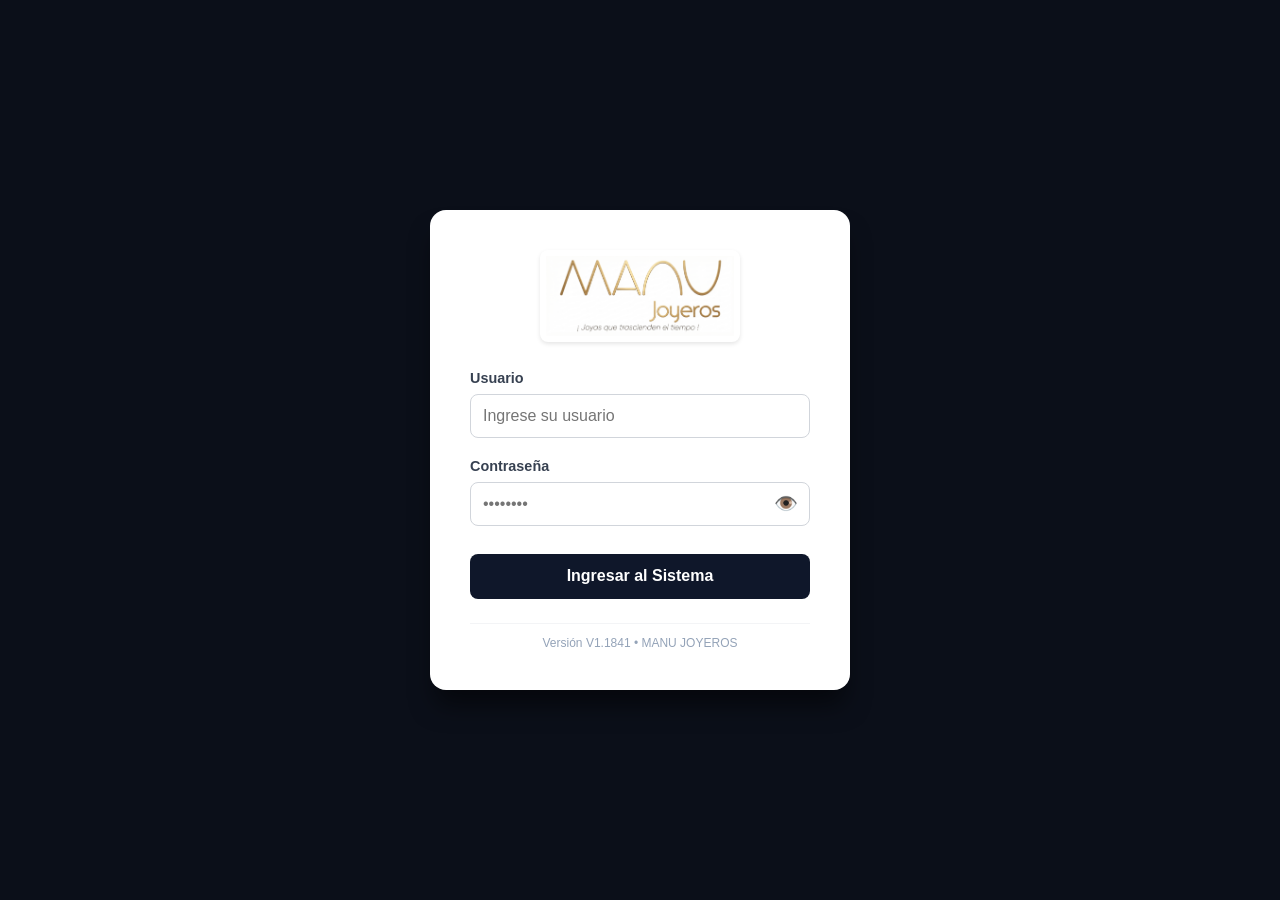
==== catalogomanu.html @ d4cb7642 "Refactor HTML structure and styles for catalog" ====
<!DOCTYPE html>
<html lang="es">
<head>
    <meta charset="UTF-8">
    <meta name="viewport" content="width=device-width, initial-scale=1.0">
    <title>Catálogo Digital - MANU JOYEROS</title>
    <link rel="stylesheet" href="css/styles.css">
    <style>
        body { background-color: #f8fafc; font-family: 'Segoe UI', Tahoma, Geneva, Verdana, sans-serif; color: #0f172a; margin: 0; padding: 0; }
        
        .catalog-header { 
            background: linear-gradient(135deg, #0f172a 0%, #1e293b 100%); 
            color: #ffffff; 
            padding: 25px 20px; 
            text-align: center; 
            box-shadow: 0 4px 12px rgba(0,0,0,0.1); 
            display: flex;
            flex-direction: column;
            align-items: center;
            justify-content: center;
            gap: 10px;
        }

        .catalog-logo-container { 
            background-color: #ffffff; 
            padding: 6px; 
            border-radius: 8px; 
            display: inline-block; 
            width: 100%; 
            max-width: 180px; 
            box-shadow: 0 2px 6px rgba(0,0,0,0.15); 
        }

        .catalog-logo-img { 
            width: 100%; 
            height: auto; 
            display: block; 
            object-fit: contain; 
        }

        .catalog-subtitle { 
            font-size: 0.80rem; 
            text-transform: uppercase; 
            letter-spacing: 2px; 
            color: #d97706; 
            font-weight: 600; 
            margin-top: 4px;
        }
        
        .catalog-container { max-width: 1200px; margin: 30px auto; padding: 0 15px; }
        
        .filters-bar { display: flex; justify-content: center; gap: 10px; margin-bottom: 25px; flex-wrap: wrap; }
        .filter-btn { background: #ffffff; border: 1.5px solid #cbd5e1; padding: 8px 16px; border-radius: 20px; font-weight: 600; font-size: 0.85rem; cursor: pointer; color: #475569; transition: all 0.2s; }
        .filter-btn:hover, .filter-btn.active { background: #0f172a; color: #ffffff; border-color: #0f172a; }

        .products-grid { display: grid; grid-template-columns: repeat(auto-fill, minmax(280px, 1fr)); gap: 20px; }
        
        .product-card { background: #ffffff; border-radius: 14px; border: 1px solid #e2e8f0; overflow: hidden; box-shadow: 0 4px 12px rgba(0,0,0,0.04); display: flex; flex-direction: column; transition: transform 0.2s, box-shadow 0.2s; position: relative; }
        .product-card:hover { transform: translateY(-3px); box-shadow: 0 10px 25px rgba(0,0,0,0.08); }
        
        .product-img-box { width: 100%; height: 240px; background: #f1f5f9; display: flex; align-items: center; justify-content: center; position: relative; overflow: hidden; }
        .product-img-box img { width: 100%; height: 100%; object-fit: cover; }
        
        .sku-tag { position: absolute; top: 10px; left: 10px; background: rgba(15, 23, 42, 0.85); color: #fff; padding: 3px 10px; border-radius: 12px; font-size: 0.75rem; font-weight: 600; backdrop-filter: blur(4px); z-index: 2; }

        /* Insignia de descuento grande y profesional */
        .discount-badge-pro {
            position: absolute;
            top: 12px;
            right: 12px;
            background: #ffffff;
            border: 2px solid #dc2626;
            border-radius: 10px;
            padding: 6px 10px;
            display: flex;
            flex-direction: column;
            align-items: center;
            justify-content: center;
            box-shadow: 0 4px 12px rgba(220, 38, 38, 0.25);
            z-index: 3;
            text-align: center;
            min-width: 65px;
        }
        .discount-top-text {
            background: #dc2626;
            color: #ffffff;
            font-size: 0.55rem;
            font-weight: 800;
            letter-spacing: 1.5px;
            padding: 1px 6px;
            border-radius: 4px;
            text-transform: uppercase;
            margin-bottom: 2px;
        }
        .discount-main-num {
            color: #dc2626;
            font-size: 1.25rem;
            font-weight: 900;
            line-height: 1;
            letter-spacing: -0.5px;
        }
        .discount-bottom-text {
            color: #dc2626;
            font-size: 0.65rem;
            font-weight: 800;
            letter-spacing: 1px;
            text-transform: uppercase;
            margin-top: 1px;
        }

        .product-info { padding: 18px; display: flex; flex-direction: column; flex: 1; }
        .product-title { font-size: 1rem; font-weight: bold; color: #0f172a; margin-bottom: 6px; line-height: 1.4; }
        .product-details { font-size: 0.80rem; color: #64748b; margin-bottom: 15px; line-height: 1.4; flex: 1; }
        
        .product-price-row { display: flex; justify-content: space-between; align-items: center; border-top: 1px solid #f1f5f9; padding-top: 12px; margin-top: auto; }
        .price-label-cat { font-size: 0.68rem; text-transform: uppercase; color: #94a3b8; font-weight: bold; display: block; }
        .price-val-cat { font-size: 1.2rem; font-weight: bold; color: #10b981; }
        
        /* Estilos para precios con descuento */
        .price-old { font-size: 0.85rem; color: #94a3b8; text-decoration: line-through; margin-right: 6px; font-weight: 600; }
        .price-val-discount { font-size: 1.2rem; font-weight: bold; color: #dc2626; }

        /* Insignia SOLD inferior con el mismo formato imponente y llamativo */
        .sold-badge-pro {
            background: #ffffff;
            border: 2px solid #0f172a;
            border-radius: 8px;
            padding: 4px 14px;
            display: inline-flex;
            flex-direction: column;
            align-items: center;
            justify-content: center;
            box-shadow: 0 3px 10px rgba(15, 23, 42, 0.2);
            text-align: center;
        }
        .sold-main-text {
            color: #0f172a;
            font-size: 1.1rem;
            font-weight: 900;
            line-height: 1.1;
            letter-spacing: 3px;
        }

        /* Botón de Certificado para productos disponibles */
        .btn-cert-link { background: #0f172a; color: white; border: none; padding: 6px 12px; border-radius: 6px; font-size: 0.78rem; font-weight: 600; cursor: pointer; text-decoration: none; display: inline-flex; align-items: center; gap: 4px; transition: background 0.2s; }
        .btn-cert-link:hover { background: #1e293b; }

        /* Botón de WhatsApp "Quiero uno igual" en verde oficial */
        .btn-whatsapp-link { background: #25d366; color: white; border: none; padding: 6px 12px; border-radius: 6px; font-size: 0.78rem; font-weight: 600; cursor: pointer; text-decoration: none; display: inline-flex; align-items: center; gap: 4px; transition: background 0.2s; box-shadow: 0 2px 5px rgba(37, 211, 102, 0.2); }
        .btn-whatsapp-link:hover { background: #20ba5a; }

        .catalog-footer { text-align: center; padding: 40px 20px; color: #94a3b8; font-size: 0.8rem; border-top: 1px solid #e2e8f0; margin-top: 40px; line-height: 1.5; }
    </style>
</head>
<body>

    <header class="catalog-header">
        <div class="catalog-logo-container">
            <img src="manu_joyeros.jpg" alt="MANU JOYEROS" class="catalog-logo-img">
        </div>
        <div class="catalog-subtitle">Catálogo Digital Oficial de Alta Joyería</div>
    </header>

    <div class="catalog-container">
        <div class="filters-bar" id="filtersContainer">
            <button class="filter-btn active" onclick="filtrarPorCategoria('TODOS', event)">✨ Todos</button>
            <button class="filter-btn" onclick="filtrarPorCategoria('ANILLOS', event)">💍 Anillos</button>
            <button class="filter-btn" onclick="filtrarPorCategoria('CADENAS', event)">⛓️ Cadenas</button>
            <button class="filter-btn" onclick="filtrarPorCategoria('ARETES', event)">💎 Aretes</button>
            <button class="filter-btn" onclick="filtrarPorCategoria('DIJES', event)">✨ Dijes</button>
            <button class="filter-btn" onclick="filtrarPorCategoria('PULSERAS', event)">🔗 Pulseras</button>
        </div>

        <div id="catalogGrid" class="products-grid">
            <p style="grid-column: 1 / -1; text-align: center; color: #64748b; padding: 40px 0;">Cargando catálogo de joyas...</p>
        </div>
    </div>

    <footer class="catalog-footer">
        <strong id="lblFooterEmpresa" style="font-size: 0.95rem; color: #0f172a;">MANU JOYEROS</strong><br>
        NIT: <span id="lblFooterNit">900.000.000-1</span> • Tel: <span id="lblFooterTel">+57 (300) 8123125</span><br>
        Dirección Principal: <span id="lblFooterDir">Ak 7 #115-60 Local 100017</span><br>
        <span id="lblFooterEdificio">Hacienda Santa Barbara</span><br>
        <span id="lblFooterCiudad">Bogotá D.C., Colombia</span><br>
        <em style="margin-top: 4px; display: inline-block;">Joyas que trascienden el tiempo</em><br>
        <span style="font-size: 0.75rem; color: #cbd5e1; margin-top: 6px; display: inline-block;" id="lblCatalogVersion">Versión Cargando... • MANU JOYEROS</span>
    </footer>

    <script src="js/config.js"></script>
    <script src="js/api.js"></script>
    <script>
        let productosGlobales = [];
        let valorOroDiaGlobal = 250000;

        document.addEventListener("DOMContentLoaded", async () => {
            // Sincronización automática absoluta y directa desde CONFIG global
            let empresaNombre = "MANU JOYEROS";
            let empresaNit = "900.000.000-1";
            let empresaTel = "+57 (300) 8123125";
            let empresaDir = "Ak 7 #115-60 Local 100017";
            let empresaEdificio = "Hacienda Santa Barbara";
            let empresaCiudad = "Bogotá D.C., Colombia";
            let versionSistema = "V1.1155";

            if (typeof CONFIG !== 'undefined') {
                if (CONFIG.VERSION) versionSistema = CONFIG.VERSION;
                if (CONFIG.NOMBRE_EMPRESA) empresaNombre = CONFIG.NOMBRE_EMPRESA;
                if (CONFIG.NIT) empresaNit = CONFIG.NIT;
                if (CONFIG.TELEFONO) empresaTel = CONFIG.TELEFONO;
                if (CONFIG.DIRECCION) empresaDir = CONFIG.DIRECCION;
                if (CONFIG.EDIFICIO_O_LOCAL) empresaEdificio = CONFIG.EDIFICIO_O_LOCAL;
                if (CONFIG.CIUDAD) empresaCiudad = CONFIG.CIUDAD;
            }

            document.getElementById("lblFooterEmpresa").textContent = empresaNombre;
            document.getElementById("lblFooterNit").textContent = empresaNit;
            document.getElementById("lblFooterTel").textContent = empresaTel;
            document.getElementById("lblFooterDir").textContent = empresaDir;
            document.getElementById("lblFooterEdificio").textContent = empresaEdificio;
            document.getElementById("lblFooterCiudad").textContent = empresaCiudad;
            document.getElementById("lblCatalogVersion").textContent = `Versión ${versionSistema} • ${empresaNombre}`;

            await cargarDatosCatalogo();
        });

        async function cargarDatosCatalogo() {
            try {
                const [resOro, resProd] = await Promise.all([
                    API.llamar("obtenerValorOroDia", {}, "GET"),
                    API.llamar("obtenerProductos", {}, "GET")
                ]);

                if (resOro && resOro.status === "success" && resOro.valor_oro_dia) {
                    valorOroDiaGlobal = Number(resOro.valor_oro_dia);
                }

                if (resProd && resProd.status === "success" && resProd.data) {
                    productosGlobales = resProd.data;
                    renderizarProductos(productosGlobales);
                } else {
                    document.getElementById("catalogGrid").innerHTML = `<p style="grid-column: 1 / -1; text-align: center; color: #ef4444; font-weight: bold;">No se pudo cargar el inventario de joyas.</p>`;
                }
            } catch (error) {
                document.getElementById("catalogGrid").innerHTML = `<p style="grid-column: 1 / -1; text-align: center; color: #ef4444;">Error de conexión con el servidor.</p>`;
            }
        }

        function filtrarPorCategoria(categoria, event) {
            document.querySelectorAll(".filter-btn").forEach(b => b.classList.remove("active"));
            if (event && event.target) event.target.classList.add("active");

            if (categoria === 'TODOS') {
                renderizarProductos(productosGlobales);
            } else {
                const filtrados = productosGlobales.filter(p => String(p.ID_Categoria || p.categoria || "").trim().toUpperCase() === categoria);
                renderizarProductos(filtrados);
            }
        }

        function renderizarProductos(lista) {
            const grid = document.getElementById("catalogGrid");
            if (!lista || lista.length === 0) {
                grid.innerHTML = `<p style="grid-column: 1 / -1; text-align: center; color: #64748b; padding: 40px 0;">No hay joyas disponibles en esta categoría.</p>`;
                return;
            }

            let html = "";
            lista.forEach(p => {
                let sku = p.SKU || p.sku || "SN";
                let nombre = p.Nombre || p.nombre || "Joya Exclusiva";
                let material = p.Material_Oro || p.Material || p.material || p.ID_Proveedor || "ORO 18K";
                let color = p.Color || p.ID_Subcategoria || "";
                
                let pesoCrudo = p.Peso || p.peso || 0;
                let pesoItem = parseFloat(String(pesoCrudo).replace(',', '.')) || 0;

                let valPiedra = Number(p.Valor_Piedra) || 0;
                let margen = Number(p.Porcentaje_Venta) || 100;
                let descPct = Number(p.Tiene_Descuento) || 0;

                let baseVentaCalculada = valPiedra + (pesoItem * valorOroDiaGlobal);
                let precioBase = baseVentaCalculada * (1 + (margen / 100));
                let valorVenta = precioBase - (precioBase * (descPct / 100));
                let precioBaseFinal = Math.round(isNaN(precioBase) ? 0 : precioBase);
                let valorVentaFinal = Math.round(isNaN(valorVenta) ? 0 : valorVenta);

                let foto = p.Foto || p.foto || "";
                let fotoHtml = foto ? `<img src="${foto}" alt="${nombre}" loading="lazy">` : `<span style="font-size: 3.5rem;">💍</span>`;

                // Validar si el producto tiene descuento
                let tieneDescuento = descPct > 0;
                let discountTagHtml = tieneDescuento ? `
                    <div class="discount-badge-pro">
                        <span class="discount-top-text">UP TO</span>
                        <span class="discount-main-num">${descPct}%</span>
                        <span class="discount-bottom-text">OFF</span>
                    </div>
                ` : '';

                // Validar si el producto está vendido o no disponible
                let estadoItem = String(p.Estado || p.estado || "DISPONIBLE").trim().toUpperCase();
                let esVendido = (estadoItem !== "DISPONIBLE" && estadoItem !== "" && estadoItem !== "-");

                let skuToken = btoa(sku);
                let certLink = `https://glasas.github.io/MANU_JOYEROS/cert.html?token=${skuToken}`;
                
                // Enlace de WhatsApp directo con el mensaje "Quiero uno igual"
                let textoWp = encodeURIComponent(`Hola MANU JOYEROS, vi esta joya en el catálogo digital (marcada como SOLD) y quiero uno igual:\n\n*SKU:* ${sku}\n*Modelo:* ${nombre}\n*Material:* ${material} ${color ? '• ' + color : ''} ${pesoItem > 0 ? '• ' + pesoItem + 'g' : ''}\n*(Nota: Adjunto la foto de la joya de referencia).*`);
                let whatsappLink = `https://wa.me/573208123125?text=${textoWp}`;

                // Renderizado dinámico de la sección inferior
                let seccionInferiorHtml = '';
                if (esVendido) {
                    seccionInferiorHtml = `
                        <div>
                            <span class="price-label-cat">Estado</span>
                            <div class="sold-badge-pro">
                                <span class="sold-main-text">SOLD</span>
                            </div>
                        </div>
                        <a href="${whatsappLink}" target="_blank" class="btn-whatsapp-link" title="Solicitar Fabricación">💬 Quiero uno igual</a>
                    `;
                } else if (tieneDescuento) {
                    seccionInferiorHtml = `
                        <div>
                            <span class="price-label-cat">Oferta Especial</span>
                            <div>
                                <span class="price-old">$${precioBaseFinal.toLocaleString()}</span>
                                <span class="price-val-discount">$${valorVentaFinal.toLocaleString()} COP</span>
                            </div>
                        </div>
                        <a href="${certLink}" target="_blank" class="btn-cert-link">📜 Certificado</a>
                    `;
                } else {
                    seccionInferiorHtml = `
                        <div>
                            <span class="price-label-cat">Valor Comercial</span>
                            <span class="price-val-cat">$${valorVentaFinal.toLocaleString()} COP</span>
                        </div>
                        <a href="${certLink}" target="_blank" class="btn-cert-link">📜 Certificado</a>
                    `;
                }

                html += `
                    <div class="product-card">
                        <div class="product-img-box">
                            <span class="sku-tag">SKU: ${sku}</span>
                            ${discountTagHtml}
                            ${fotoHtml}
                        </div>
                        <div class="product-info">
                            <div class="product-title">${nombre}</div>
                            <div class="product-details">
                                Material: ${material} ${color ? '• ' + color : ''} ${pesoItem > 0 ? '• ' + pesoItem + 'g' : ''}
                            </div>
                            <div class="product-price-row">
                                ${seccionInferiorHtml}
                            </div>
                        </div>
                    </div>
                `;
            });

            grid.innerHTML = html;
        }
    </script>
</body>
</html>
---- css/styles.css ----
:root {
    --primary: #0f172a;
    --primary-hover: #1e293b;
    --accent: #d97706;
    --bg-color: #f1f5f9;
    --white: #ffffff;
    --text-color: #334155;
    --error-color: #ef4444;
}

* {
    box-sizing: border-box;
    margin: 0;
    padding: 0;
    font-family: 'Segoe UI', Tahoma, Geneva, Verdana, sans-serif;
    -webkit-tap-highlight-color: transparent;
}

/* Estilos Login */
body.login-body {
    background-color: #0b0f19;
    display: flex;
    justify-content: center;
    align-items: center;
    height: 100vh;
    padding: 1rem;
}

.login-card {
    background: var(--white);
    padding: 2.5rem;
    border-radius: 16px;
    width: 100%;
    max-width: 420px;
    box-shadow: 0 20px 25px -5px rgba(0, 0, 0, 0.5);
}

.login-header {
    text-align: center;
    margin-bottom: 2rem;
}

.login-header h2 {
    color: var(--primary);
    font-size: 1.8rem;
    margin-bottom: 0.5rem;
}

.login-header p {
    color: #64748b;
    font-size: 0.9rem;
}

.form-group {
    margin-bottom: 1.25rem;
}

.form-group label {
    display: block;
    margin-bottom: 0.5rem;
    color: var(--text-color);
    font-weight: 600;
    font-size: 0.9rem;
}

.password-container {
    position: relative;
    display: flex;
    align-items: center;
}

.password-container input, .form-group input[type="text"], .form-group input[type="password"], .form-group input[type="number"], .form-group input[type="date"], .form-group select {
    width: 100%;
    padding: 0.75rem;
    border: 1px solid #cbd5e1;
    border-radius: 8px;
    font-size: 1rem;
    outline: none;
    transition: border-color 0.2s;
    background: #fff;
}

.password-container input {
    padding-right: 45px;
}

.form-group input:focus, .password-container input:focus, .form-group select:focus {
    border-color: var(--accent);
}

.toggle-password {
    position: absolute;
    right: 12px;
    background: none;
    border: none;
    cursor: pointer;
    font-size: 1.2rem;
    color: #64748b;
}

.btn-primary {
    width: 100%;
    padding: 0.85rem;
    background-color: var(--primary);
    color: var(--white);
    border: none;
    border-radius: 8px;
    font-size: 1rem;
    font-weight: bold;
    cursor: pointer;
    transition: background-color 0.2s;
    margin-top: 0.5rem;
}

.btn-primary:hover {
    background-color: var(--primary-hover);
}

.error-msg {
    margin-top: 1rem;
    color: var(--error-color);
    font-size: 0.85rem;
    text-align: center;
    font-weight: 600;
}

.login-footer-version {
    margin-top: 1.5rem;
    text-align: center;
    font-size: 0.75rem;
    color: #94a3b8;
    border-top: 1px solid #f1f5f9;
    padding-top: 0.75rem;
}

/* Layout Principal App */
body.app-body {
    background-color: var(--bg-color);
    display: flex;
    height: 100vh;
    overflow: hidden;
}

.sidebar {
    width: 260px;
    background-color: var(--primary);
    color: var(--white);
    display: flex;
    flex-direction: column;
    transition: transform 0.3s ease;
    z-index: 1000;
}

.sidebar-overlay {
    display: none;
    position: fixed;
    top: 0; left: 0; width: 100%; height: 100%;
    background: rgba(0,0,0,0.5);
    z-index: 900;
}

.sidebar-overlay.active {
    display: block;
}

.sidebar-header {
    padding: 1.25rem;
    border-bottom: 1px solid rgba(255,255,255,0.1);
    text-align: center;
}

.sidebar-logo-container {
    width: 100%;
    max-width: 140px;
    margin: 0 auto 8px auto;
    text-align: center;
}

.sidebar-logo-img {
    width: 100%;
    height: auto;
    max-height: 55px;
    object-fit: contain;
    border-radius: 6px;
    display: block;
    margin: 0 auto;
}

.badge {
    background-color: var(--accent);
    color: var(--white);
    padding: 0.2rem 0.6rem;
    border-radius: 4px;
    font-size: 0.75rem;
    font-weight: bold;
    text-transform: uppercase;
}

.sidebar-nav {
    padding: 0.5rem 0;
    flex: 1;
    overflow-y: auto;
}

.nav-link {
    display: block;
    padding: 0.7rem 1.25rem;
    color: #94a3b8;
    text-decoration: none;
    font-weight: 500;
    font-size: 0.9rem;
    transition: all 0.2s;
}

.nav-link:hover, .nav-link.active {
    color: var(--white);
    background-color: var(--primary-hover);
    border-left: 4px solid var(--accent);
}

.text-danger { color: #f87171 !important; }

.sidebar-footer-version {
    padding: 0.85rem;
    text-align: center;
    font-size: 0.72rem;
    color: #64748b;
    border-top: 1px solid rgba(255,255,255,0.1);
}

.main-content {
    flex: 1;
    display: flex;
    flex-direction: column;
    overflow: hidden;
}

.top-bar {
    background: var(--white);
    padding: 1rem 1.5rem;
    display: flex;
    justify-content: space-between;
    align-items: center;
    box-shadow: 0 1px 3px rgba(0,0,0,0.05);
    min-height: 65px;
}

.menu-toggle {
    display: none;
    background: none;
    border: none;
    font-size: 1.5rem;
    cursor: pointer;
    color: var(--primary);
    padding: 4px 8px;
}

.user-info {
    font-weight: 600;
    color: var(--primary);
    font-size: 0.95rem;
}

.content-body {
    padding: 1.5rem;
    overflow-y: auto;
    flex: 1;
}

/* Banner de Bienvenida Superior */
.welcome-banner {
    background: linear-gradient(135deg, #1e293b 0%, #0f172a 100%);
    color: var(--white);
    padding: 22px 25px;
    border-radius: 12px;
    display: flex;
    justify-content: space-between;
    align-items: center;
    box-shadow: 0 4px 6px -1px rgba(0, 0, 0, 0.1);
    margin-bottom: 20px;
}

.welcome-text h1 {
    margin: 0;
    font-size: 1.25rem;
    font-weight: 600;
}

.welcome-text h1 span {
    color: #38bdf8;
}

.welcome-text p {
    margin: 6px 0 0 0;
    color: #94a3b8;
    font-size: 0.85rem;
}

/* Tarjetas y Contenedores */
.card {
    background: var(--white);
    padding: 1.5rem;
    border-radius: 12px;
    box-shadow: 0 2px 4px rgba(0,0,0,0.04);
    border: 1px solid #e2e8f0;
}

/* Tablas Profesionales Responsive */
.table-container {
    width: 100%;
    overflow-x: auto;
    margin-top: 1rem;
    border-radius: 8px;
    border: 1px solid #e2e8f0;
    -webkit-overflow-scrolling: touch;
}

.data-table {
    width: 100%;
    border-collapse: collapse;
    text-align: left;
    font-size: 0.88rem;
    white-space: nowrap;
}

.data-table th {
    background-color: #f8fafc;
    color: var(--primary);
    padding: 12px 14px;
    font-weight: 600;
    border-bottom: 1px solid #e2e8f0;
}

.data-table td {
    padding: 12px 14px;
    border-bottom: 1px solid #f1f5f9;
    color: var(--text-color);
}

.data-table tr:hover {
    background-color: #f8fafc;
}

/* --- Barra de Herramientas Moderna y Ordenada --- */
.catalog-toolbar {
    display: flex;
    align-items: center;
    justify-content: space-between;
    gap: 12px;
    margin-bottom: 1.5rem;
    flex-wrap: wrap;
    background: #f8fafc;
    padding: 12px 16px;
    border-radius: 10px;
    border: 1px solid #e2e8f0;
}

.toolbar-group-actions {
    display: flex;
    align-items: center;
    gap: 8px;
    flex-wrap: wrap;
}

.btn-modern {
    display: inline-flex;
    align-items: center;
    gap: 6px;
    padding: 0.55rem 1rem;
    border-radius: 8px;
    font-size: 0.85rem;
    font-weight: 600;
    cursor: pointer;
    border: 1px solid transparent;
    transition: all 0.2s ease;
    text-decoration: none;
    box-shadow: 0 1px 2px rgba(0,0,0,0.05);
}

.btn-modern:hover {
    transform: translateY(-1px);
    box-shadow: 0 4px 6px -1px rgba(0,0,0,0.1);
}

.btn-modern.btn-primary-action { background: #0f172a; color: #ffffff; border-color: #0f172a; }
.btn-modern.btn-primary-action:hover { background: #1e293b; }

.btn-modern.btn-success-action { background: #059669; color: #ffffff; border-color: #059669; }
.btn-modern.btn-success-action:hover { background: #047857; }

.btn-modern.btn-info-action { background: #2563eb; color: #ffffff; border-color: #2563eb; }
.btn-modern.btn-info-action:hover { background: #1d4ed8; }

.btn-modern.btn-warning-action { background: #d97706; color: #ffffff; border-color: #d97706; }
.btn-modern.btn-warning-action:hover { background: #b45309; }

.btn-modern.btn-purple-action { background: #7c3aed; color: #ffffff; border-color: #7c3aed; }
.btn-modern.btn-purple-action:hover { background: #6d28d9; }

.btn-modern.btn-danger-action { background: #ffffff; color: #dc2626; border-color: #fca5a5; }
.btn-modern.btn-danger-action:hover { background: #fee2e2; }

.btn-modern.btn-refresh-action { background: #ffffff; color: #475569; border-color: #cbd5e1; padding: 0.55rem 0.75rem; }
.btn-modern.btn-refresh-action:hover { background: #f1f5f9; color: #0f172a; }

.toolbar-search-box {
    display: flex;
    align-items: center;
    background: #ffffff;
    border: 1px solid #cbd5e1;
    border-radius: 8px;
    padding: 4px 10px;
    width: 100%;
    max-width: 280px;
    transition: border-color 0.2s;
}

.toolbar-search-box:focus-within {
    border-color: #2563eb;
    box-shadow: 0 0 0 3px rgba(37, 99, 235, 0.1);
}

.toolbar-search-box input {
    border: none;
    outline: none;
    font-size: 0.88rem;
    width: 100%;
    padding: 4px;
    background: transparent;
    color: #0f172a;
}

/* Modales Profesionales Centrados */
.image-modal {
    display: none;
    position: fixed;
    top: 0; left: 0;
    width: 100%; height: 100%;
    background: rgba(0, 0, 0, 0.75);
    justify-content: center;
    align-items: center;
    z-index: 2000;
    padding: 1rem;
}

.image-modal.active {
    display: flex !important;
}

.image-modal-content {
    max-width: 90%;
    max-height: 85vh;
    border-radius: 8px;
}

.img-thumbnail-container {
    width: 38px;
    height: 38px;
    border-radius: 6px;
    overflow: hidden;
    cursor: pointer;
    border: 1px solid #cbd5e1;
    display: inline-flex;
    justify-content: center;
    align-items: center;
    background: #f8fafc;
}

.img-thumbnail-container img {
    width: 100%;
    height: 100%;
    object-fit: cover;
}

/* Paginación */
.pagination-container {
    display: flex;
    justify-content: space-between;
    align-items: center;
    margin-top: 1rem;
    font-size: 0.85rem;
    color: #64748b;
    flex-wrap: wrap;
    gap: 10px;
}

.pagination-buttons {
    display: flex;
    gap: 8px;
    align-items: center;
}

.btn-page {
    background: #f1f5f9;
    border: 1px solid #cbd5e1;
    padding: 6px 12px;
    border-radius: 6px;
    cursor: pointer;
    font-weight: 600;
    color: var(--primary);
    font-size: 0.85rem;
}

.btn-page:disabled {
    opacity: 0.5;
    cursor: not-allowed;
}

/* Adaptabilidad para Móviles */
@media (max-width: 768px) {
    .sidebar {
        position: fixed;
        height: 100%;
        transform: translateX(-100%);
    }
    .sidebar.active {
        transform: translateX(0);
    }
    .menu-toggle {
        display: block;
    }
    .welcome-banner {
        flex-direction: column;
        align-items: flex-start;
        gap: 12px;
    }
    .card {
        padding: 1rem;
    }
    .catalog-toolbar {
        flex-direction: column;
        align-items: stretch;
    }
}
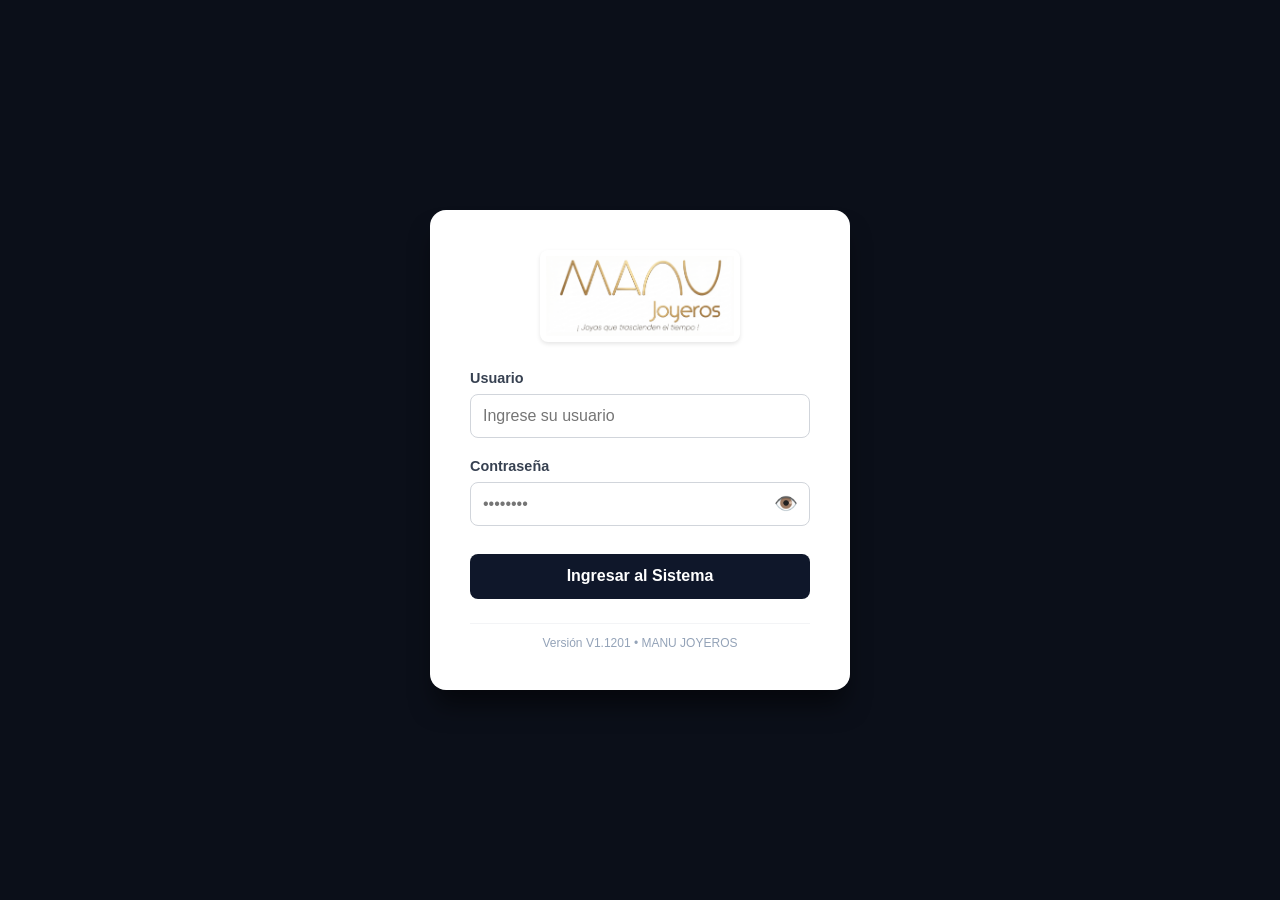
==== commit 1e6bc0b5: "Update catalogomanu.html" ====
--- a/catalogomanu.html
+++ b/catalogomanu.html
@@ -63,7 +63,6 @@
         
         .sku-tag { position: absolute; top: 10px; left: 10px; background: rgba(15, 23, 42, 0.85); color: #fff; padding: 3px 10px; border-radius: 12px; font-size: 0.75rem; font-weight: 600; backdrop-filter: blur(4px); z-index: 2; }
 
-        /* Insignia de descuento grande y profesional */
         .discount-badge-pro {
             position: absolute;
             top: 12px;
@@ -81,32 +80,9 @@
             text-align: center;
             min-width: 65px;
         }
-        .discount-top-text {
-            background: #dc2626;
-            color: #ffffff;
-            font-size: 0.55rem;
-            font-weight: 800;
-            letter-spacing: 1.5px;
-            padding: 1px 6px;
-            border-radius: 4px;
-            text-transform: uppercase;
-            margin-bottom: 2px;
-        }
-        .discount-main-num {
-            color: #dc2626;
-            font-size: 1.25rem;
-            font-weight: 900;
-            line-height: 1;
-            letter-spacing: -0.5px;
-        }
-        .discount-bottom-text {
-            color: #dc2626;
-            font-size: 0.65rem;
-            font-weight: 800;
-            letter-spacing: 1px;
-            text-transform: uppercase;
-            margin-top: 1px;
-        }
+        .discount-top-text { background: #dc2626; color: #ffffff; font-size: 0.55rem; font-weight: 800; letter-spacing: 1.5px; padding: 1px 6px; border-radius: 4px; text-transform: uppercase; margin-bottom: 2px; }
+        .discount-main-num { color: #dc2626; font-size: 1.25rem; font-weight: 900; line-height: 1; letter-spacing: -0.5px; }
+        .discount-bottom-text { color: #dc2626; font-size: 0.65rem; font-weight: 800; letter-spacing: 1px; text-transform: uppercase; margin-top: 1px; }
 
         .product-info { padding: 18px; display: flex; flex-direction: column; flex: 1; }
         .product-title { font-size: 1rem; font-weight: bold; color: #0f172a; margin-bottom: 6px; line-height: 1.4; }
@@ -116,11 +92,9 @@
         .price-label-cat { font-size: 0.68rem; text-transform: uppercase; color: #94a3b8; font-weight: bold; display: block; }
         .price-val-cat { font-size: 1.2rem; font-weight: bold; color: #10b981; }
         
-        /* Estilos para precios con descuento */
         .price-old { font-size: 0.85rem; color: #94a3b8; text-decoration: line-through; margin-right: 6px; font-weight: 600; }
         .price-val-discount { font-size: 1.2rem; font-weight: bold; color: #dc2626; }
 
-        /* Insignia SOLD inferior con el mismo formato imponente y llamativo */
         .sold-badge-pro {
             background: #ffffff;
             border: 2px solid #0f172a;
@@ -133,19 +107,11 @@
             box-shadow: 0 3px 10px rgba(15, 23, 42, 0.2);
             text-align: center;
         }
-        .sold-main-text {
-            color: #0f172a;
-            font-size: 1.1rem;
-            font-weight: 900;
-            line-height: 1.1;
-            letter-spacing: 3px;
-        }
-
-        /* Botón de Certificado para productos disponibles */
+        .sold-main-text { color: #0f172a; font-size: 1.1rem; font-weight: 900; line-height: 1.1; letter-spacing: 3px; }
+
         .btn-cert-link { background: #0f172a; color: white; border: none; padding: 6px 12px; border-radius: 6px; font-size: 0.78rem; font-weight: 600; cursor: pointer; text-decoration: none; display: inline-flex; align-items: center; gap: 4px; transition: background 0.2s; }
         .btn-cert-link:hover { background: #1e293b; }
 
-        /* Botón de WhatsApp "Quiero uno igual" en verde oficial */
         .btn-whatsapp-link { background: #25d366; color: white; border: none; padding: 6px 12px; border-radius: 6px; font-size: 0.78rem; font-weight: 600; cursor: pointer; text-decoration: none; display: inline-flex; align-items: center; gap: 4px; transition: background 0.2s; box-shadow: 0 2px 5px rgba(37, 211, 102, 0.2); }
         .btn-whatsapp-link:hover { background: #20ba5a; }
 
@@ -193,7 +159,6 @@
         let valorOroDiaGlobal = 250000;
 
         document.addEventListener("DOMContentLoaded", async () => {
-            // Sincronización automática absoluta y directa desde CONFIG global
             let empresaNombre = "MANU JOYEROS";
             let empresaNit = "900.000.000-1";
             let empresaTel = "+57 (300) 8123125";
@@ -287,7 +252,6 @@
                 let foto = p.Foto || p.foto || "";
                 let fotoHtml = foto ? `<img src="${foto}" alt="${nombre}" loading="lazy">` : `<span style="font-size: 3.5rem;">💍</span>`;
 
-                // Validar si el producto tiene descuento
                 let tieneDescuento = descPct > 0;
                 let discountTagHtml = tieneDescuento ? `
                     <div class="discount-badge-pro">
@@ -297,18 +261,15 @@
                     </div>
                 ` : '';
 
-                // Validar si el producto está vendido o no disponible
                 let estadoItem = String(p.Estado || p.estado || "DISPONIBLE").trim().toUpperCase();
                 let esVendido = (estadoItem !== "DISPONIBLE" && estadoItem !== "" && estadoItem !== "-");
 
                 let skuToken = btoa(sku);
                 let certLink = `https://glasas.github.io/MANU_JOYEROS/cert.html?token=${skuToken}`;
                 
-                // Enlace de WhatsApp directo con el mensaje "Quiero uno igual"
-                let textoWp = encodeURIComponent(`Hola MANU JOYEROS, vi esta joya en el catálogo digital (marcada como SOLD) y quiero uno igual:\n\n*SKU:* ${sku}\n*Modelo:* ${nombre}\n*Material:* ${material} ${color ? '• ' + color : ''} ${pesoItem > 0 ? '• ' + pesoItem + 'g' : ''}\n*(Nota: Adjunto la foto de la joya de referencia).*`);
+                let textoWp = encodeURIComponent(`Hola MANU JOYEROS, vi esta joya en el catálogo digital y quiero más información:\n\n*SKU:* ${sku}\n*Modelo:* ${nombre}\n*Material:* ${material} ${color ? '• ' + color : ''}\n*(Nota: Adjunto la foto de la joya de referencia).*`);
                 let whatsappLink = `https://wa.me/573208123125?text=${textoWp}`;
 
-                // Renderizado dinámico de la sección inferior
                 let seccionInferiorHtml = '';
                 if (esVendido) {
                     seccionInferiorHtml = `
@@ -341,6 +302,12 @@
                     `;
                 }
 
+                // Detalles visibles sin mostrar el peso
+                let detallesVisualesTexto = material;
+                if (color) {
+                    detallesVisualesTexto += ` • ${color}`;
+                }
+
                 html += `
                     <div class="product-card">
                         <div class="product-img-box">
@@ -351,7 +318,7 @@
                         <div class="product-info">
                             <div class="product-title">${nombre}</div>
                             <div class="product-details">
-                                Material: ${material} ${color ? '• ' + color : ''} ${pesoItem > 0 ? '• ' + pesoItem + 'g' : ''}
+                                Material: ${detallesVisualesTexto}
                             </div>
                             <div class="product-price-row">
                                 ${seccionInferiorHtml}
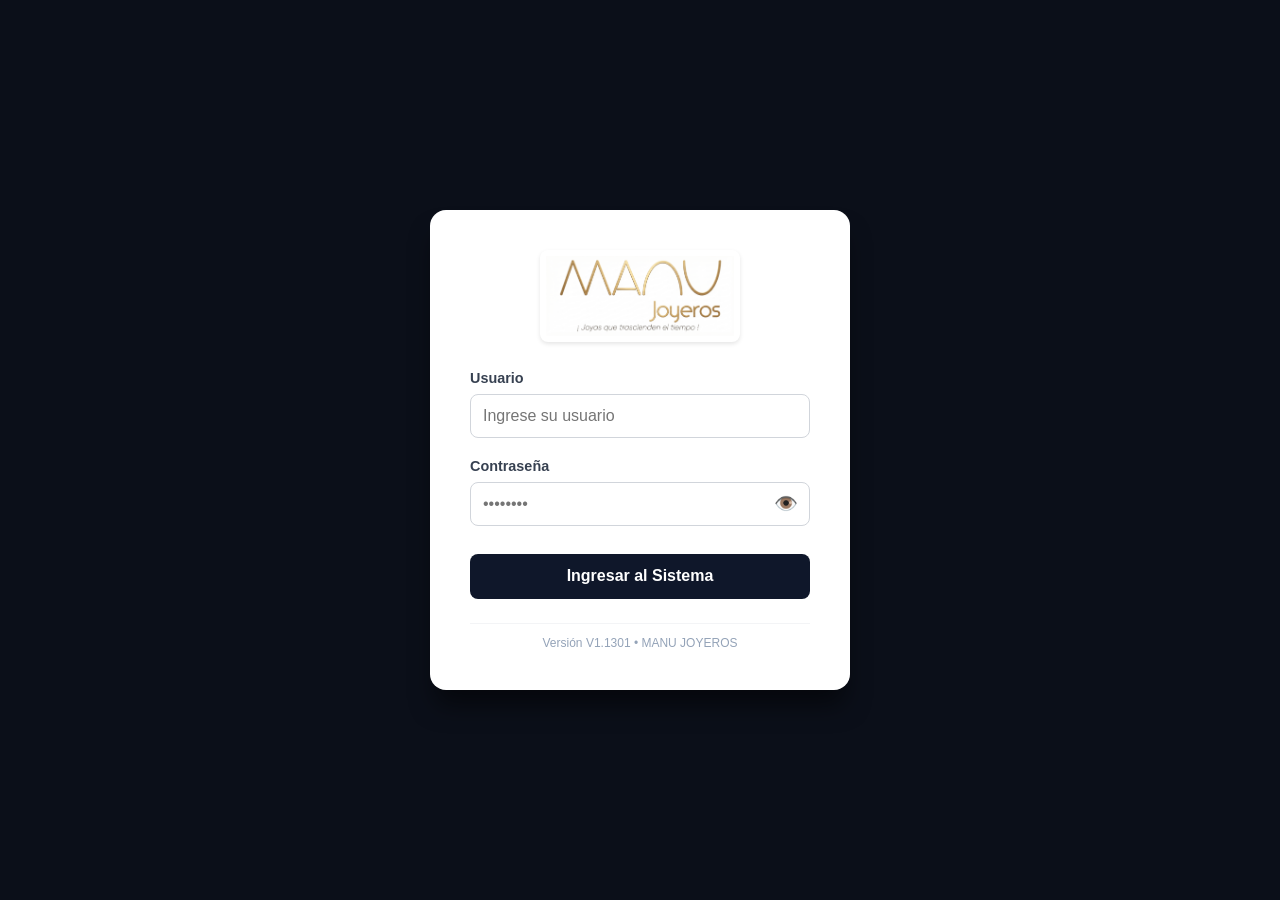
==== commit 7e36070e: "Fix HTML encoding issues in catalogomanu.html" ====
--- a/catalogomanu.html
+++ b/catalogomanu.html
@@ -265,7 +265,7 @@
                 let esVendido = (estadoItem !== "DISPONIBLE" && estadoItem !== "" && estadoItem !== "-");
 
                 let skuToken = btoa(sku);
-                let certLink = `https://glasas.github.io/MANU_JOYEROS/cert.html?token=${skuToken}`;
+                let certLink = `https://glasas.github.io/MANU/cert.html?token=${skuToken}`;
                 
                 let textoWp = encodeURIComponent(`Hola MANU JOYEROS, vi esta joya en el catálogo digital y quiero más información:\n\n*SKU:* ${sku}\n*Modelo:* ${nombre}\n*Material:* ${material} ${color ? '• ' + color : ''}\n*(Nota: Adjunto la foto de la joya de referencia).*`);
                 let whatsappLink = `https://wa.me/573208123125?text=${textoWp}`;
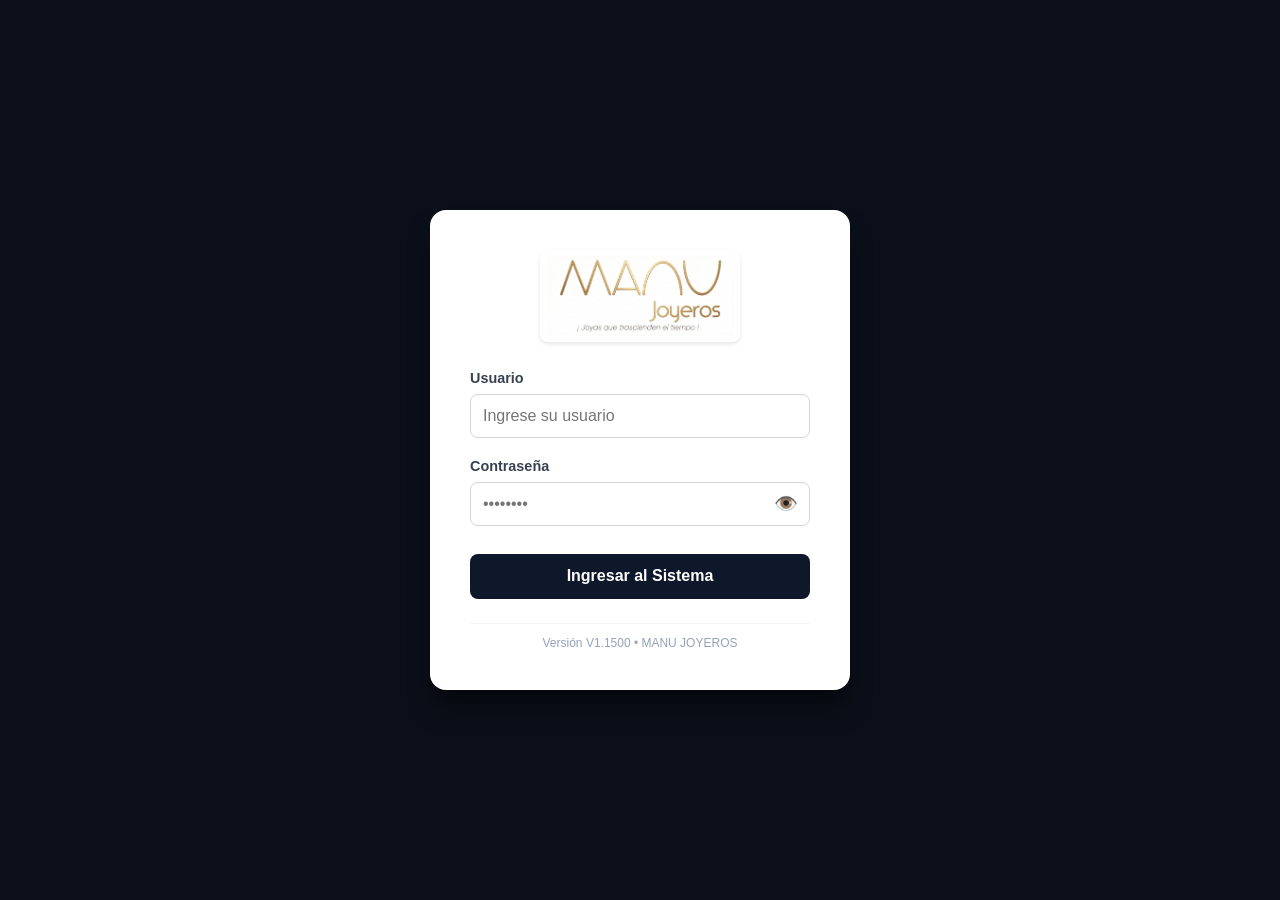
==== commit c17379dd: "Update catalogomanu.html" ====
--- a/catalogomanu.html
+++ b/catalogomanu.html
@@ -268,7 +268,10 @@
                 let certLink = `https://glasas.github.io/MANU/cert.html?token=${skuToken}`;
                 
                 let textoWp = encodeURIComponent(`Hola MANU JOYEROS, vi esta joya en el catálogo digital y quiero más información:\n\n*SKU:* ${sku}\n*Modelo:* ${nombre}\n*Material:* ${material} ${color ? '• ' + color : ''}\n*(Nota: Adjunto la foto de la joya de referencia).*`);
-                let whatsappLink = `https://wa.me/573208123125?text=${textoWp}`;
+                // Limpiamos el teléfono de CONFIG para dejar solo los números requeridos por la API de WhatsApp
+                let telefonoLimpio = CONFIG.TELEFONO.replace(/\D/g, ''); 
+
+                let whatsappLink = `https://wa.me/${telefonoLimpio}?text=${textoWp}`;
 
                 let seccionInferiorHtml = '';
                 if (esVendido) {
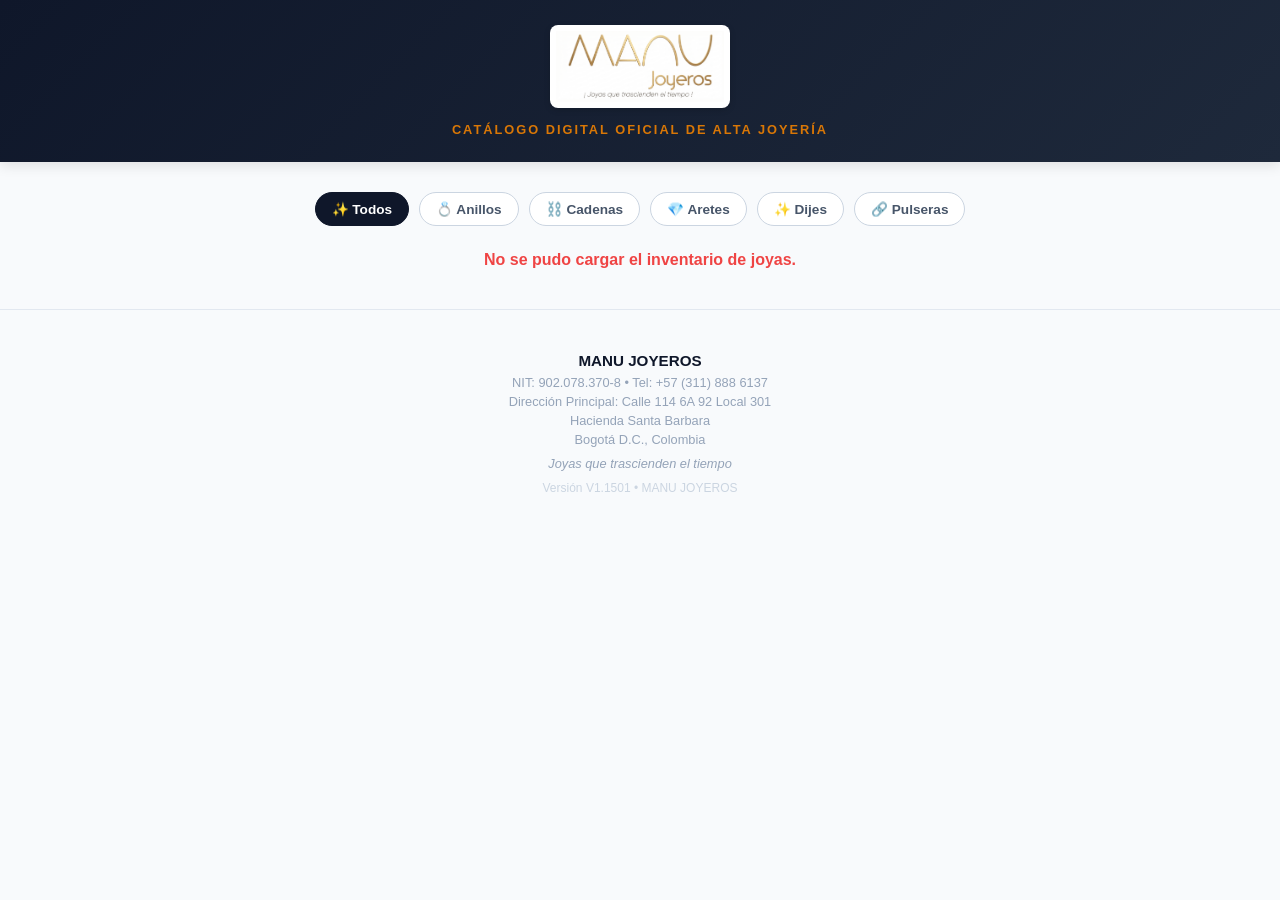
==== commit 751fca4f: "Update catalogomanu.html" ====
--- a/catalogomanu.html
+++ b/catalogomanu.html
@@ -189,12 +189,20 @@
         });
 
         async function cargarDatosCatalogo() {
+            if (typeof mostrarSpinner === "function") {
+                mostrarSpinner("Sincronizando catálogo digital...");
+            }
+
             try {
                 const [resOro, resProd] = await Promise.all([
                     API.llamar("obtenerValorOroDia", {}, "GET"),
                     API.llamar("obtenerProductos", {}, "GET")
                 ]);
 
+                if (typeof ocultarSpinner === "function") {
+                    ocultarSpinner();
+                }
+
                 if (resOro && resOro.status === "success" && resOro.valor_oro_dia) {
                     valorOroDiaGlobal = Number(resOro.valor_oro_dia);
                 }
@@ -206,6 +214,9 @@
                     document.getElementById("catalogGrid").innerHTML = `<p style="grid-column: 1 / -1; text-align: center; color: #ef4444; font-weight: bold;">No se pudo cargar el inventario de joyas.</p>`;
                 }
             } catch (error) {
+                if (typeof ocultarSpinner === "function") {
+                    ocultarSpinner();
+                }
                 document.getElementById("catalogGrid").innerHTML = `<p style="grid-column: 1 / -1; text-align: center; color: #ef4444;">Error de conexión con el servidor.</p>`;
             }
         }
@@ -268,7 +279,6 @@
                 let certLink = `https://glasas.github.io/MANU/cert.html?token=${skuToken}`;
                 
                 let textoWp = encodeURIComponent(`Hola MANU JOYEROS, vi esta joya en el catálogo digital y quiero más información:\n\n*SKU:* ${sku}\n*Modelo:* ${nombre}\n*Material:* ${material} ${color ? '• ' + color : ''}\n*(Nota: Adjunto la foto de la joya de referencia).*`);
-                // Limpiamos el teléfono de CONFIG para dejar solo los números requeridos por la API de WhatsApp
                 let telefonoLimpio = CONFIG.TELEFONO.replace(/\D/g, ''); 
 
                 let whatsappLink = `https://wa.me/${telefonoLimpio}?text=${textoWp}`;
@@ -305,7 +315,6 @@
                     `;
                 }
 
-                // Detalles visibles sin mostrar el peso
                 let detallesVisualesTexto = material;
                 if (color) {
                     detallesVisualesTexto += ` • ${color}`;
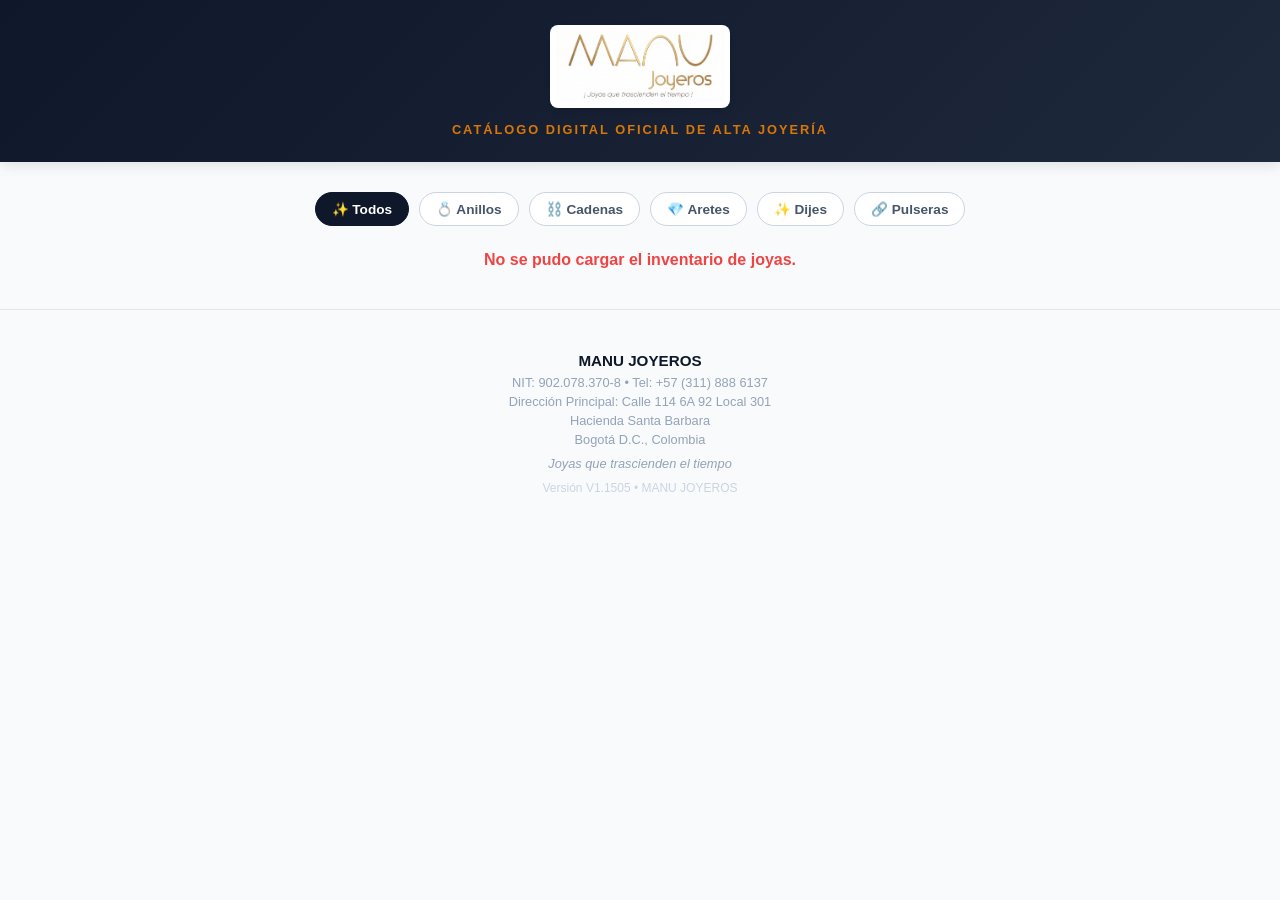
==== commit ee577143: "Update catalogomanu.html" ====
--- a/catalogomanu.html
+++ b/catalogomanu.html
@@ -116,9 +116,60 @@
         .btn-whatsapp-link:hover { background: #20ba5a; }
 
         .catalog-footer { text-align: center; padding: 40px 20px; color: #94a3b8; font-size: 0.8rem; border-top: 1px solid #e2e8f0; margin-top: 40px; line-height: 1.5; }
+
+        /* ESTILOS DEL SPINNER / MODAL DE PROCESAMIENTO */
+        #spinnerOverlay {
+            position: fixed;
+            top: 0;
+            left: 0;
+            width: 100%;
+            height: 100%;
+            background: rgba(15, 23, 42, 0.6);
+            backdrop-filter: blur(3px);
+            display: none;
+            align-items: center;
+            justify-content: center;
+            z-index: 9999;
+        }
+        .spinner-modal {
+            background: #ffffff;
+            padding: 30px 40px;
+            border-radius: 16px;
+            box-shadow: 0 20px 25px -5px rgba(0, 0, 0, 0.1), 0 10px 10px -5px rgba(0, 0, 0, 0.04);
+            text-align: center;
+            max-width: 320px;
+            width: 90%;
+            animation: fadeInScale 0.2s ease-in-out;
+        }
+        .spinner-circle {
+            width: 50px;
+            height: 50px;
+            border: 4px solid #e2e8f0;
+            border-top: 4px solid #0f172a;
+            border-radius: 50%;
+            animation: spin 0.8s linear infinite;
+            margin: 0 auto 16px auto;
+        }
+        @keyframes spin {
+            0% { transform: rotate(0deg); }
+            100% { transform: rotate(360deg); }
+        }
+        @keyframes fadeInScale {
+            from { opacity: 0; transform: scale(0.95); }
+            to { opacity: 1; transform: scale(1); }
+        }
     </style>
 </head>
 <body>
+
+    <!-- MODAL / SPINNER DE CARGA FLOTANTE -->
+    <div id="spinnerOverlay">
+        <div class="spinner-modal">
+            <div class="spinner-circle"></div>
+            <div id="spinnerTexto" style="font-weight: 700; color: #0f172a; font-size: 1.05rem; margin-bottom: 6px;">Procesando...</div>
+            <div style="font-size: 0.8rem; color: #64748b;">Por favor espere un momento.</div>
+        </div>
+    </div>
 
     <header class="catalog-header">
         <div class="catalog-logo-container">
@@ -158,6 +209,19 @@
         let productosGlobales = [];
         let valorOroDiaGlobal = 250000;
 
+        // Funciones del Spinner flotante
+        function mostrarSpinner(mensaje = "Procesando...") {
+            const overlay = document.getElementById("spinnerOverlay");
+            const texto = document.getElementById("spinnerTexto");
+            if (texto) texto.textContent = mensaje;
+            if (overlay) overlay.style.display = "flex";
+        }
+
+        function ocultarSpinner() {
+            const overlay = document.getElementById("spinnerOverlay");
+            if (overlay) overlay.style.display = "none";
+        }
+
         document.addEventListener("DOMContentLoaded", async () => {
             let empresaNombre = "MANU JOYEROS";
             let empresaNit = "900.000.000-1";
@@ -189,9 +253,7 @@
         });
 
         async function cargarDatosCatalogo() {
-            if (typeof mostrarSpinner === "function") {
-                mostrarSpinner("Sincronizando catálogo digital...");
-            }
+            mostrarSpinner("Sincronizando catálogo digital...");
 
             try {
                 const [resOro, resProd] = await Promise.all([
@@ -199,9 +261,7 @@
                     API.llamar("obtenerProductos", {}, "GET")
                 ]);
 
-                if (typeof ocultarSpinner === "function") {
-                    ocultarSpinner();
-                }
+                ocultarSpinner();
 
                 if (resOro && resOro.status === "success" && resOro.valor_oro_dia) {
                     valorOroDiaGlobal = Number(resOro.valor_oro_dia);
@@ -214,9 +274,7 @@
                     document.getElementById("catalogGrid").innerHTML = `<p style="grid-column: 1 / -1; text-align: center; color: #ef4444; font-weight: bold;">No se pudo cargar el inventario de joyas.</p>`;
                 }
             } catch (error) {
-                if (typeof ocultarSpinner === "function") {
-                    ocultarSpinner();
-                }
+                ocultarSpinner();
                 document.getElementById("catalogGrid").innerHTML = `<p style="grid-column: 1 / -1; text-align: center; color: #ef4444;">Error de conexión con el servidor.</p>`;
             }
         }
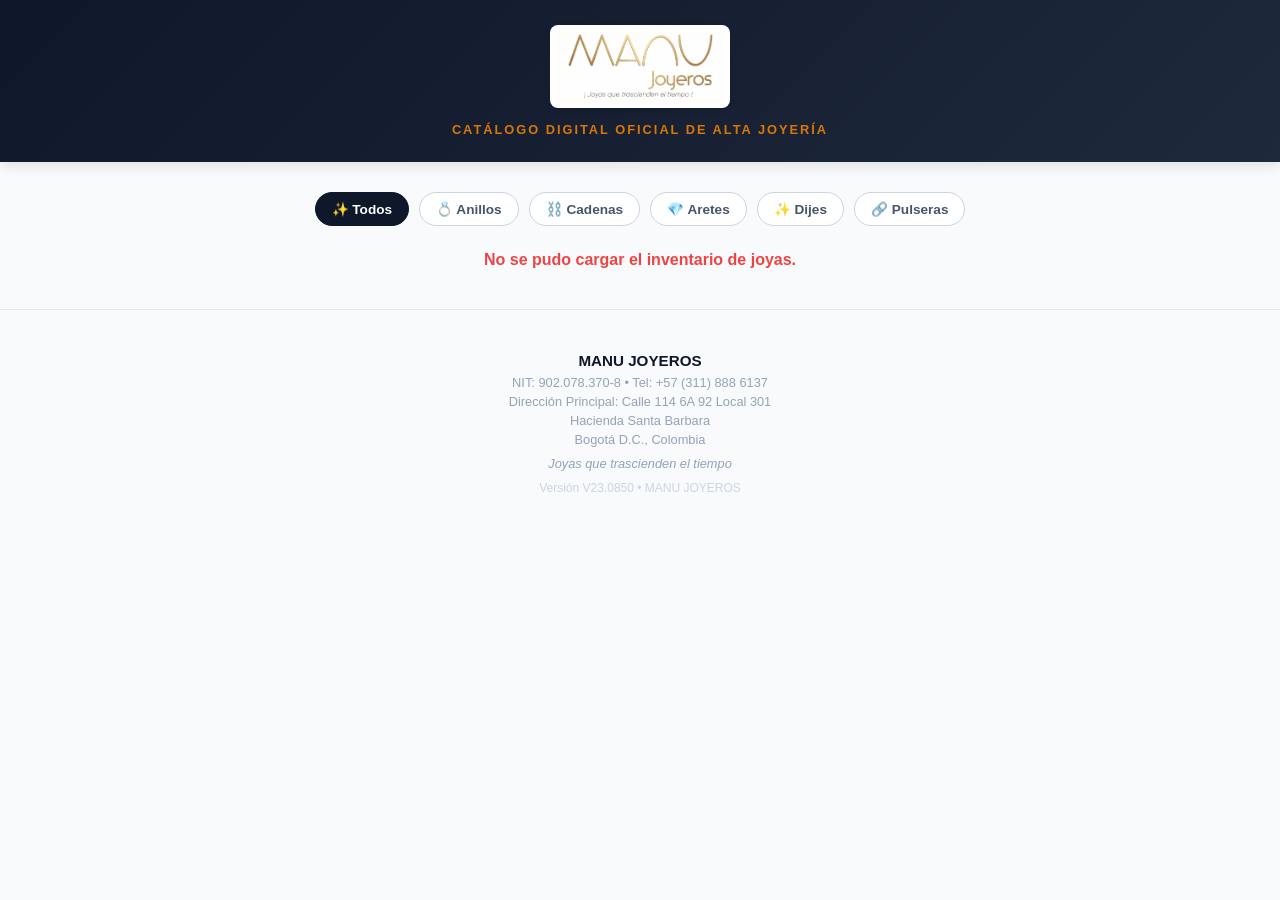
==== commit 71564e4c: "Update catalogomanu.html" ====
--- a/catalogomanu.html
+++ b/catalogomanu.html
@@ -256,9 +256,10 @@
             mostrarSpinner("Sincronizando catálogo digital...");
 
             try {
+                const _ts = Date.now();
                 const [resOro, resProd] = await Promise.all([
-                    API.llamar("obtenerValorOroDia", {}, "GET"),
-                    API.llamar("obtenerProductos", {}, "GET")
+                    API.llamar("obtenerValorOroDia", { _ts: _ts }, "GET"),
+                    API.llamar("obtenerProductos", { _ts: _ts }, "GET")
                 ]);
 
                 ocultarSpinner();
@@ -291,6 +292,45 @@
             }
         }
 
+        function extraerValorPiedraCatalogo(prod) {
+            if (!prod || typeof prod !== "object") return 0;
+            const candidatos = [
+                prod.Valor_Piedra,
+                prod.valor_piedra,
+                prod.VALOR_PIEDRA,
+                prod.Valor_Compra_Piedra,
+                prod.valor_compra_piedra,
+                prod.VALOR_COMPRA_PIEDRA,
+                prod["Valor Compra Piedra"],
+                prod["valor compra piedra"],
+                prod.Piedra,
+                prod.piedra
+            ];
+            for (let val of candidatos) {
+                if (val !== undefined && val !== null && String(val).trim() !== "") {
+                    let limpio = String(val).replace(/[\$\s"]/g, "");
+                    if (limpio.includes(",") && limpio.includes(".")) {
+                        limpio = limpio.replace(/\./g, "").replace(",", ".");
+                    } else if (limpio.includes(",")) {
+                        const partes = limpio.split(",");
+                        if (partes[partes.length - 1].length === 3 && partes.length === 2) {
+                            limpio = limpio.replace(",", "");
+                        } else {
+                            limpio = limpio.replace(",", ".");
+                        }
+                    } else if (limpio.includes(".")) {
+                        const partes = limpio.split(".");
+                        if (partes.length > 2 || (partes.length === 2 && partes[1].length === 3)) {
+                            limpio = limpio.replace(/\./g, "");
+                        }
+                    }
+                    const num = parseFloat(limpio);
+                    if (!isNaN(num)) return num;
+                }
+            }
+            return 0;
+        }
+
         function renderizarProductos(lista) {
             const grid = document.getElementById("catalogGrid");
             if (!lista || lista.length === 0) {
@@ -308,9 +348,12 @@
                 let pesoCrudo = p.Peso || p.peso || 0;
                 let pesoItem = parseFloat(String(pesoCrudo).replace(',', '.')) || 0;
 
-                let valPiedra = Number(p.Valor_Piedra) || 0;
-                let margen = Number(p.Porcentaje_Venta) || 100;
-                let descPct = Number(p.Tiene_Descuento) || 0;
+                let valPiedra = extraerValorPiedraCatalogo(p);
+                let margenRaw = p.Porcentaje_Venta !== undefined ? p.Porcentaje_Venta : (p.porcentaje_venta !== undefined ? p.porcentaje_venta : 100);
+                let margen = Number(margenRaw);
+                if (isNaN(margen)) margen = 100;
+                let descRaw = p.Tiene_Descuento !== undefined ? p.Tiene_Descuento : (p.tiene_descuento !== undefined ? p.tiene_descuento : 0);
+                let descPct = Number(descRaw) || 0;
 
                 let baseVentaCalculada = valPiedra + (pesoItem * valorOroDiaGlobal);
                 let precioBase = baseVentaCalculada * (1 + (margen / 100));
@@ -400,6 +443,12 @@
 
             grid.innerHTML = html;
         }
+
+        window.addEventListener("pageshow", function(event) {
+            if (event.persisted && document.getElementById("catalogGrid")) {
+                cargarDatosCatalogo();
+            }
+        });
     </script>
 </body>
 </html>
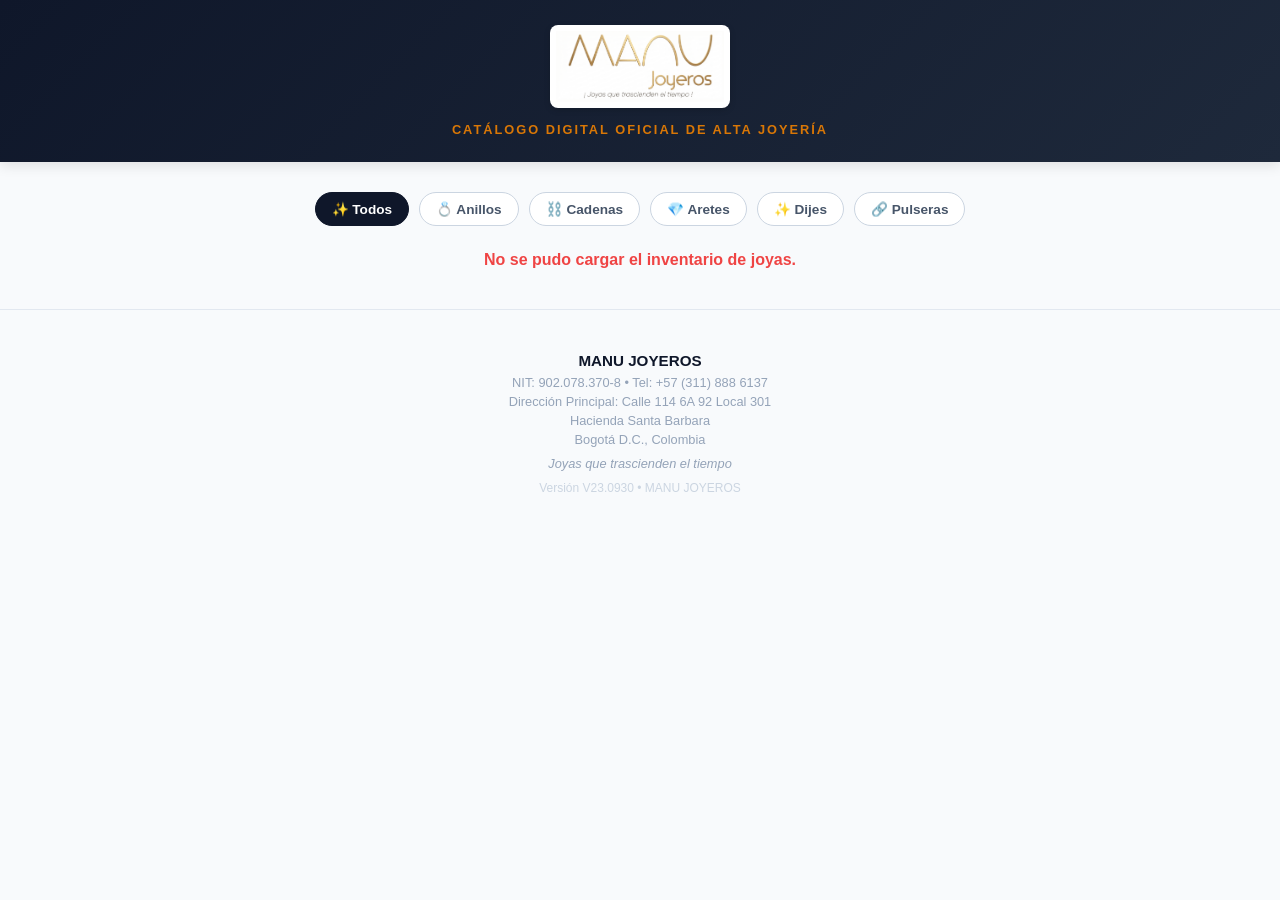
==== commit c3a7ba54: "Update catalogomanu.html" ====
--- a/catalogomanu.html
+++ b/catalogomanu.html
@@ -270,6 +270,7 @@
 
                 if (resProd && resProd.status === "success" && resProd.data) {
                     productosGlobales = resProd.data;
+                    sincronizarCategoriasCatalogo(productosGlobales);
                     renderizarProductos(productosGlobales);
                 } else {
                     document.getElementById("catalogGrid").innerHTML = `<p style="grid-column: 1 / -1; text-align: center; color: #ef4444; font-weight: bold;">No se pudo cargar el inventario de joyas.</p>`;
@@ -280,14 +281,84 @@
             }
         }
 
+        function obtenerIconoCategoria(catUpper) {
+            const mapaIconos = {
+                "TODOS": "✨",
+                "ANILLOS": "💍",
+                "CADENAS": "⛓️",
+                "ARETES": "💎",
+                "DIJES": "✨",
+                "PULSERAS": "🔗",
+                "CANDONGA": "⭕",
+                "CANDONGAS": "⭕",
+                "TOPOS": "✦"
+            };
+            return mapaIconos[catUpper] || "💠";
+        }
+
+        function formatearEtiquetaCategoria(catUpper) {
+            if (!catUpper || catUpper === "TODOS") return "Todos";
+            const lower = catUpper.toLowerCase();
+            return lower.charAt(0).toUpperCase() + lower.slice(1);
+        }
+
+        function sincronizarCategoriasCatalogo(lista) {
+            const contenedor = document.getElementById("filtersContainer");
+            if (!contenedor || !Array.isArray(lista)) return;
+
+            const botonesExistentes = Array.from(contenedor.querySelectorAll(".filter-btn"));
+            const categoriasPresentes = new Set();
+
+            botonesExistentes.forEach((btn) => {
+                const onclickAttr = btn.getAttribute("onclick") || "";
+                const matchCat = onclickAttr.match(/filtrarPorCategoria\(\s*['"]([^'"]+)['"]/i);
+                const catBtn = (btn.dataset.categoria || (matchCat ? matchCat[1] : "")).trim().toUpperCase();
+                if (catBtn) {
+                    btn.dataset.categoria = catBtn;
+                    categoriasPresentes.add(catBtn);
+                }
+            });
+
+            const nuevasCategorias = new Set();
+            lista.forEach((p) => {
+                const rawCat = p.ID_Categoria || p.id_categoria || p.Categoria || p.categoria || "";
+                const catUpper = String(rawCat).trim().toUpperCase();
+                if (catUpper && catUpper !== "ID_CATEGORIA" && catUpper !== "TODOS" && !categoriasPresentes.has(catUpper)) {
+                    nuevasCategorias.add(catUpper);
+                }
+            });
+
+            nuevasCategorias.forEach((catUpper) => {
+                const btn = document.createElement("button");
+                btn.type = "button";
+                btn.className = "filter-btn";
+                btn.dataset.categoria = catUpper;
+                btn.textContent = `${obtenerIconoCategoria(catUpper)} ${formatearEtiquetaCategoria(catUpper)}`;
+                btn.addEventListener("click", (ev) => filtrarPorCategoria(catUpper, ev));
+                contenedor.appendChild(btn);
+                categoriasPresentes.add(catUpper);
+            });
+        }
+
         function filtrarPorCategoria(categoria, event) {
-            document.querySelectorAll(".filter-btn").forEach(b => b.classList.remove("active"));
-            if (event && event.target) event.target.classList.add("active");
-
-            if (categoria === 'TODOS') {
+            const catUpper = String(categoria || "TODOS").trim().toUpperCase();
+            document.querySelectorAll(".filter-btn").forEach((b) => {
+                b.classList.remove("active");
+                const onclickAttr = b.getAttribute("onclick") || "";
+                const matchCat = onclickAttr.match(/filtrarPorCategoria\(\s*['"]([^'"]+)['"]/i);
+                const catBtn = (b.dataset.categoria || (matchCat ? matchCat[1] : "")).trim().toUpperCase();
+                if (catBtn === catUpper) {
+                    b.classList.add("active");
+                }
+            });
+            if (event && event.currentTarget) {
+                event.currentTarget.classList.add("active");
+            }
+
+            if (catUpper === 'TODOS') {
                 renderizarProductos(productosGlobales);
             } else {
-                const filtrados = productosGlobales.filter(p => String(p.ID_Categoria || p.categoria || "").trim().toUpperCase() === categoria);
+                const filtrados = productosGlobales.filter(p => String(p.ID_Categoria || p.id_categoria || p.Categoria || p.categoria || "").trim().toUpperCase() === catUpper);
                 renderizarProductos(filtrados);
             }
         }
